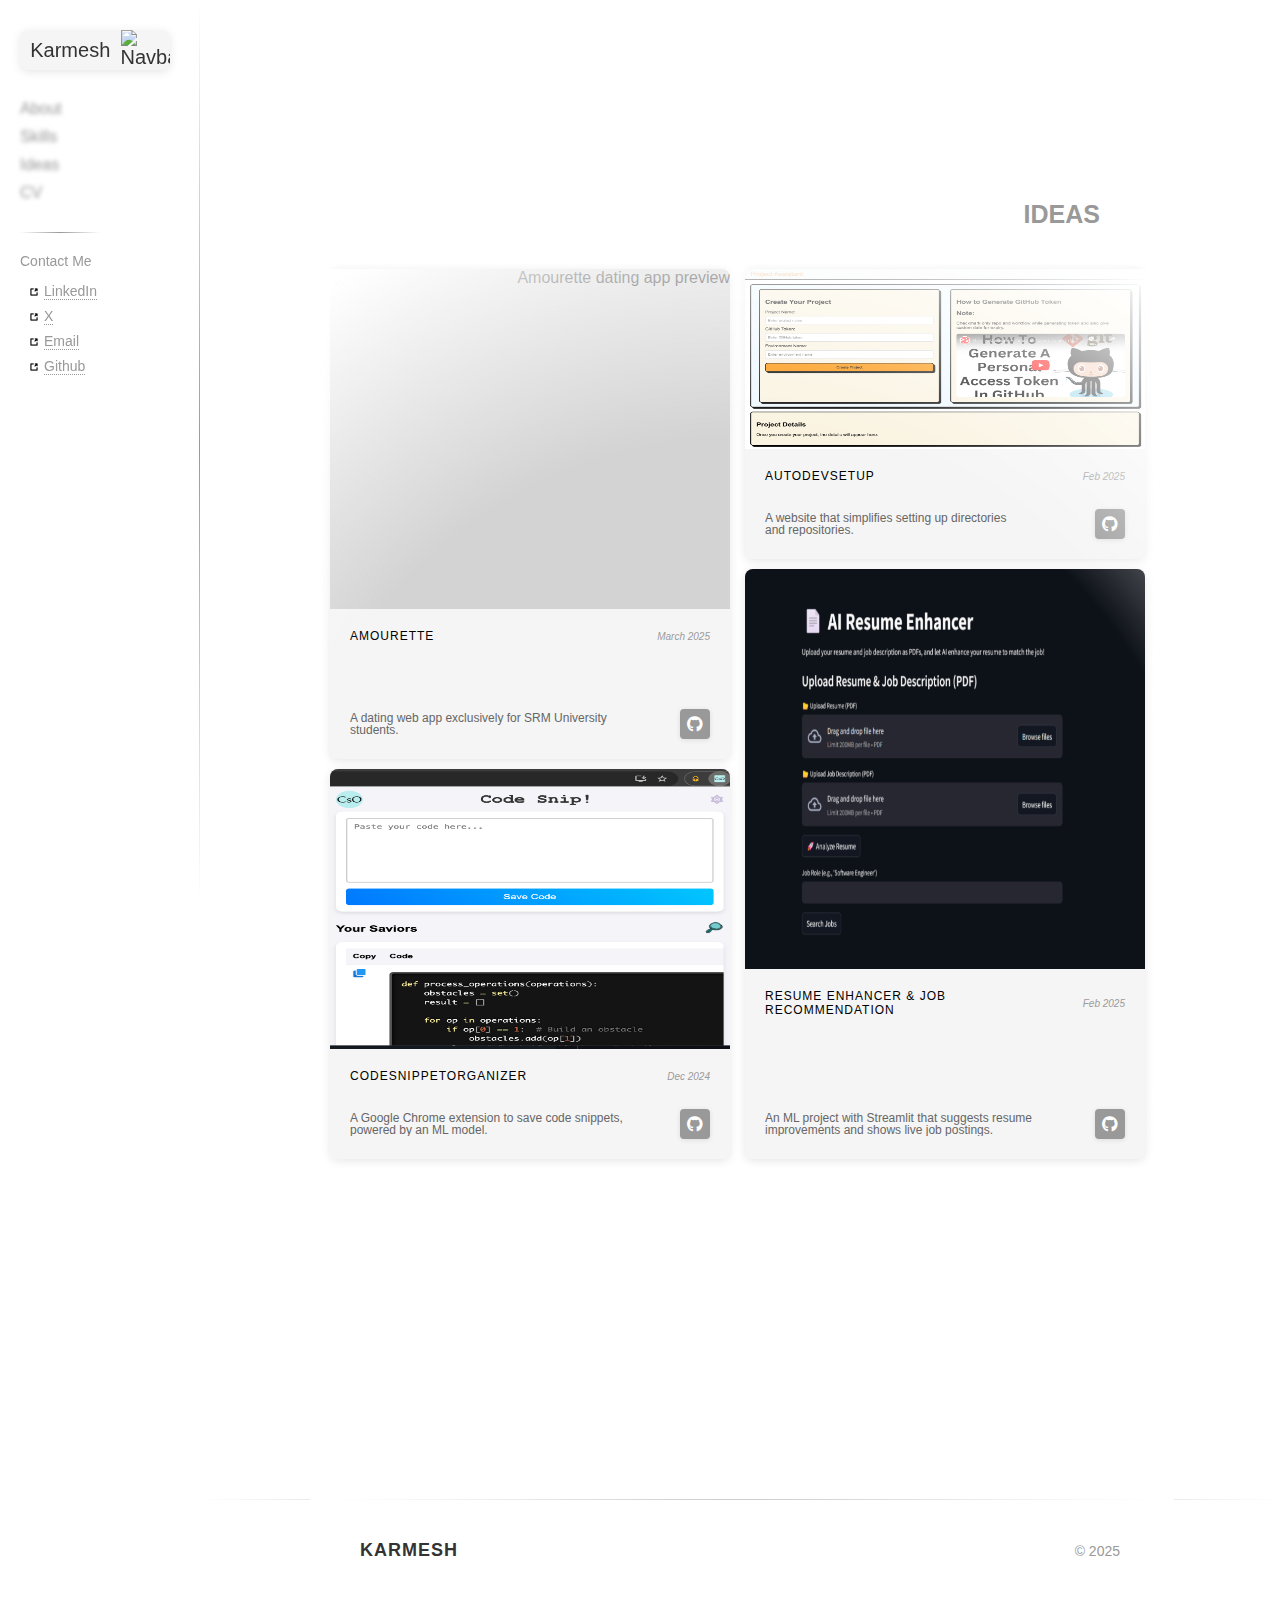
==== ideas.html @ 80b480a7 "Profolio without rsponsiveness" ====
<!DOCTYPE html>
<html lang="en">
  <head>
    <meta charset="UTF-8" />
    <meta name="viewport" content="width=device-width, initial-scale=1.0" />
    <title>Karmesh | Ideas</title>
    <link rel="stylesheet" href="css/style.css" />
    <link
      rel="stylesheet"
      href="https://cdnjs.cloudflare.com/ajax/libs/font-awesome/6.0.0/css/all.min.css"
    />
  </head>
  <body>
    <nav class="sidebar">
      <div class="name-box">
        <span>Karmesh</span>
        <img src="assets/images/Navbar-image.jpg" alt="Navbar Image" />
      </div>
      <ul class="nav-links">
        <li><a href="index.html#about">About</a></li>
        <li><a href="index.html#skills">Skills</a></li>
        <li class="dropdown">
          <a href="ideas.html">Ideas</a>
          <ul class="dropdown-content">
            <li><a href="#amourette">Amourette</a></li>
            <li><a href="#autodevsetup">AutoDevSetup</a></li>
            <li><a href="#codesnippetorganizer">CodeSnippetOrganizer</a></li>
            <li>
              <a href="#resume-enhancer"
                >Resume Enhancer & Job Recommendation</a
              >
            </li>
            <li>
              <a href="#building-energy"
                >Predicting Building Energy Efficiency</a
              >
            </li>
          </ul>
        </li>
        <li class="cv-dropdown">
          <a href="index.html#cv">CV</a>
          <div class="cv-options">
            <div class="cv-preview">
              <img src="assets/images/cv-preview.png" alt="CV Preview" />
            </div>
            <div class="cv-buttons">
              <a
                href="https://drive.google.com/file/d/1hsJHFZsWrDSw2kCvj4YlUDayI8H5XAlO/view?usp=sharing"
                class="cv-button"
              >
                <i class="fas fa-external-link-alt"></i>
              </a>
              <a
                href="https://drive.google.com/uc?export=download&id=1hsJHFZsWrDSw2kCvj4YlUDayI8H5XAlO"
                download="Karmesh_CV.pdf"
                class="cv-button"
              >
                <i class="fas fa-download"></i>
              </a>
            </div>
          </div>
        </li>
      </ul>
      <div class="divider"></div>
      <div class="contact">Contact Me</div>
      <div class="social-links">
        <a
          href="https://www.linkedin.com/in/karmesh-meritia/"
          target="_blank"
          class="social-link"
        >
          <img src="assets/arrow.png" alt="Arrow" class="arrow-icon" />
          <span class="social-text">LinkedIn</span>
        </a>
        <a
          href="https://x.com/KarmeshMeartia"
          target="_blank"
          class="social-link"
        >
          <img src="assets/arrow.png" alt="Arrow" class="arrow-icon" />
          <span class="social-text">X</span>
        </a>
        <a
          href="mailto:akrmesh9797@gmail.com"
          target="_blank"
          class="social-link"
        >
          <img src="assets/arrow.png" alt="Arrow" class="arrow-icon" />
          <span class="social-text">Email</span>
        </a>
        <a
          href="https://github.com/karas0904"
          target="_blank"
          class="social-link"
        >
          <img src="assets/arrow.png" alt="Arrow" class="arrow-icon" />
          <span class="social-text">Github</span>
        </a>
      </div>
    </nav>
    <main>
      <div class="content-wrapper">
        <section id="ideas" class="ideas-section">
          <h2 class="ideas-title">IDEAS</h2>
          <div class="ideas-grid">
            <div class="idea-box" id="amourette">
              <div class="idea-image">
                <img
                  src="assets/images/ideas-amourette.png"
                  alt="Amourette dating app preview"
                />
              </div>
              <div class="idea-content">
                <div class="idea-header">
                  <h3>Amourette</h3>
                  <span class="idea-date">March 2025</span>
                </div>
                <div class="idea-text">
                  <p>
                    A dating web app exclusively for SRM University<br />students.
                  </p>
                  <a
                    href="https://github.com/karas0904/Flings"
                    target="_blank"
                    class="github-button"
                  >
                    <i class="fab fa-github"></i>
                  </a>
                </div>
              </div>
            </div>
            <div class="idea-box" id="autodevsetup">
              <div class="idea-image">
                <img
                  src="assets/images/idea-autodevsetup.png"
                  alt="AutoDevSetup website preview"
                />
              </div>
              <div class="idea-content">
                <div class="idea-header">
                  <h3>AutoDevSetup</h3>
                  <span class="idea-date">Feb 2025</span>
                </div>
                <div class="idea-text">
                  <p>
                    A website that simplifies setting up directories<br />and
                    repositories.
                  </p>
                  <a
                    href="https://github.com/karas0904/AutoDevSetup"
                    target="_blank"
                    class="github-button"
                  >
                    <i class="fab fa-github"></i>
                  </a>
                </div>
              </div>
            </div>
            <div class="idea-box" id="codesnippetorganizer">
              <div class="idea-image">
                <img
                  src="assets/images/ideas-codesnippet.png"
                  alt="CodeSnippetOrganizer extension preview"
                />
              </div>
              <div class="idea-content">
                <div class="idea-header">
                  <h3>CodeSnippetOrganizer</h3>
                  <span class="idea-date">Dec 2024</span>
                </div>
                <div class="idea-text">
                  <p>
                    A Google Chrome extension to save code snippets,<br />powered
                    by an ML model.
                  </p>
                  <a
                    href="https://github.com/karas0904/CodeSinneptOrganizer"
                    target="_blank"
                    class="github-button"
                  >
                    <i class="fab fa-github"></i>
                  </a>
                </div>
              </div>
            </div>
            <div class="idea-box" id="resume-enhancer">
              <div class="idea-image">
                <img
                  src="assets/images/ideas-resume.png"
                  alt="Resume Enhancer project preview"
                />
              </div>
              <div class="idea-content">
                <div class="idea-header">
                  <h3>Resume Enhancer & Job<br />Recommendation</h3>
                  <span class="idea-date">Feb 2025</span>
                </div>
                <div class="idea-text">
                  <p>
                    An ML project with Streamlit that suggests resume<br />improvements
                    and shows live job postings.
                  </p>
                  <a
                    href="https://github.com/karas0904/live-job-posting"
                    target="_blank"
                    class="github-button"
                  >
                    <i class="fab fa-github"></i>
                  </a>
                </div>
              </div>
            </div>
            <div class="idea-box" id="building-energy">
              <div class="idea-image">
                <img
                  src="assets/images/ideas-building.png"
                  alt="Building Energy Efficiency prediction preview"
                />
              </div>
              <div class="idea-content">
                <div class="idea-header">
                  <h3>Predicting Building Energy Efficiency</h3>
                  <span class="idea-date">Jan 2024</span>
                </div>
                <div class="idea-text">
                  <p>
                    An ML project using KNN regression to predict building
                    energy efficiency.
                  </p>
                  <a
                    href="https://github.com/karas0904/ML-project-KNN-REGRESSION-"
                    target="_blank"
                    class="github-button"
                  >
                    <i class="fab fa-github"></i>
                  </a>
                </div>
              </div>
            </div>
          </div>
        </section>
      </div>
    </main>
    <footer class="main-footer">
      <div class="footer-content">
        <span class="footer-name">KARMESH</span>
        <span class="footer-trademark">© 2025</span>
      </div>
    </footer>
    <script src="js/script.js"></script>
  </body>
</html>
---- css/style.css ----
* {
  margin: 0;
  padding: 0;
  box-sizing: border-box;
  font-family: "Helvetica Neue", "Arial", sans-serif; /* Minimalist font */
  scroll-behavior: smooth;
}

body {
  background: #ffffff; /* White screen */
  color: #333333;
  display: flex;
  flex-direction: column; /* Stack children vertically */
  min-height: 100vh; /* Ensures body is at least full height */
  overflow-y: auto; /* Enables vertical scrolling */
  scroll-behavior: smooth;
}

/* Dark Mode Styles */
.dark-mode {
  background: #000000; /* Dark background */
  color: #e0e0e0; /* Light text */
}

/* Sidebar adjustments for dark mode */
.dark-mode .sidebar {
  background: #252525; /* Darker sidebar */
  border-right: 1px solid #444444; /* Darker border */
  border-image: linear-gradient(
      to bottom,
      transparent,
      #444444 50%,
      transparent
    )
    1;
}

.dark-mode .name-box {
  background: #333333; /* Darker name-box */
  box-shadow: 0 2px 10px rgba(0, 0, 0, 0.5);
}

.dark-mode .name-box span {
  color: #e0e0e0; /* Light text */
}

.dark-mode .nav-links > li > a,
.dark-mode .dropdown-content a,
.dark-mode .contact,
.dark-mode .social-link {
  color: #bbbbbb; /* Lighter grey for links */
}

.dark-mode .nav-links > li:hover > a,
.dark-mode .dropdown-content a:hover,
.dark-mode .contact:hover,
.dark-mode .social-link:hover {
  color: #ffffff; /* White on hover */
}

body.dark-mode .arrow-icon {
  filter: invert(1); /* Inverts colors (e.g., black to white or vice versa) */
}

body.dark-mode .cv-buttons {
  background: #1a1a1a;
}

body.dark-mode .cv-button:hover {
  color: #fffdfd; /* Blackish on hover */
}

.dark-mode .social-text {
  border-bottom: 1px dotted #bbbbbb;
}

.dark-mode .social-link:hover .social-text {
  border-color: #ffffff;
}

.dark-mode .divider {
  background: linear-gradient(to right, transparent, #444444 50%, transparent);
}

/* Main content adjustments for dark mode */
.dark-mode main {
  background: #1a1a1a; /* Match body background */
}

.dark-mode .name,
.dark-mode .surname,
.dark-mode .info-content,
.dark-mode .experience-role,
.dark-mode .experience-description,
.dark-mode .skills-box h3,
.dark-mode .skills-list span {
  color: #e0e0e0; /* Light text */
}

.dark-mode .info-title,
.dark-mode .experience-title,
.dark-mode .experience-details,
.dark-mode .skills-title,
.dark-mode .skills-list,
.dark-mode .skills-list em {
  color: #bbbbbb; /* Lighter grey for secondary text */
}

.dark-mode .about-grid img::before {
  background: rgba(0, 0, 0, 0.5); /* Darker overlay for images */
}

.dark-mode .about-section::before {
  background: none;
}

.dark-mode .about-grid::before,
.dark-mode .experience-map::before {
  background: radial-gradient(circle at center, transparent 1%, #1a1a1a 80%);
}

/* Skills section adjustments */
.dark-mode .skills-box {
  background: #333333; /* Darker cards */
  box-shadow: 0 2px 10px rgba(0, 0, 0, 0.5);
}

/* Footer adjustments */
.dark-mode .main-footer {
  background: #1a1a1a; /* Darker footer */
  border-top: 1px solid #444444;
  border-image: linear-gradient(to right, transparent, #444444 50%, transparent)
    1;
}

.dark-mode .footer-name {
  color: #e0e0e0;
}

.dark-mode .footer-trademark {
  color: #bbbbbb;
}

.sidebar {
  width: 200px; /* Slightly narrower for minimalism */
  height: 100%;
  padding: 30px 20px;
  display: flex;
  flex-direction: column;
  align-items: flex-start; /* Align everything to the left */
  position: fixed;
  left: 0;
  top: 0;
  border-right: 1px solid; /* Vertical separator */
  border-image: linear-gradient(
      to bottom,
      transparent,
      #999999 50%,
      transparent
    )
    1; /* Fading effect */
}

.name-box {
  display: flex;
  align-items: center;
  font-size: 20px;
  font-weight: 500;
  padding: 0; /* Remove padding so image touches edges */
  background: #f5f5f5;
  border-radius: 8px;
  box-shadow: 0 2px 10px rgba(0, 0, 0, 0.1);
  cursor: default;
  width: 150px;
  height: 40px; /* Fixed height for consistency */
  overflow: hidden; /* Ensures image respects border radius */
  transform-style: preserve-3d;
  transition: transform 0.2s ease;
}

.name-box img {
  object-fit: fill;
  width: 33%; /* 1/3 of the box */
  height: 100%; /* Fills vertical space */
  object-fit: cover; /* Scales image nicely */
  margin: 0; /* No margins */
  order: 1; /* Image on right */
  border-top-right-radius: 4px; /* Matches box's top-right corner */
  border-bottom-right-radius: 4px; /* Matches box's bottom-right corner */
}

.name-box span {
  flex-grow: 1; /* Takes remaining 2/3 */
  text-align: center;
  order: 0; /* Text on left */
  padding: 8px; /* Restore padding for text only */
}

.name-box:hover {
  transform: skewX(-10deg); /* Bending effect on hover */
}

.nav-links {
  list-style: none;
  margin-top: 20px; /* Original spacing from name-box */
  text-align: left;
}

.nav-links > li {
  margin: 10px 0; /* Original tight spacing */
}

.nav-links > li > a {
  /* Target only top-level a */
  text-decoration: none;
  color: #999999; /* Greyish color */
  font-size: 16px; /* Original size */
  filter: none; /* No blur by default */
  transition: color 0.3s ease, filter 0.3s ease;
}

.nav-links > li:hover > a {
  /* Only top-level hover */
  color: #333333; /* Blackish on hover */
}

.nav-links li:hover ~ li a,
.nav-links li:not(:hover) a {
  filter: blur(2px); /* Blur non-hovered items */
}

.dropdown {
  position: relative;
}

.dropdown-content {
  list-style: none;
  margin-left: 10px; /* Slight indent */
  height: 0; /* Collapsed by default */
  overflow: hidden; /* Hides content when collapsed */
  transition: height 0.5s ease; /* Smooth height transition */
}

.dropdown-content li {
  margin: 5px 0;
  opacity: 0; /* Hidden by default */
  transform: translateY(5px); /* Slight offset */
  transition: opacity 0.3s ease, transform 0.3s ease;
}

.dropdown-content a {
  color: #999999;
  font-size: 14px;
  text-decoration: none;
  filter: none; /* Explicitly no blur */
  transition: color 0.3s ease; /* Only color transition */
}

.dropdown-content a:hover {
  color: #333333;
}

.divider {
  width: 80px; /* Horizontal divider */
  height: 1px;
  background: linear-gradient(
    to right,
    transparent,
    #999999 50%,
    transparent
  ); /* Fade horizontally */
  margin: 20px 0;
}

.contact {
  font-size: 14px; /* Smaller for minimalism */
  color: #999999;
  transition: color 0.3s ease;
}

.contact:hover {
  color: #333333;
}

.cv-dropdown {
  position: relative;
}

.cv-options {
  position: absolute;
  left: 20%; /* Close to "CV" text */
  top: 0;
  width: 150px; /* Wider for preview + buttons */
  height: 200px; /* Tall enough for preview and buttons */
  background: #f5f5f5; /* Card background */
  border-radius: 8px; /* Rounded corners */
  box-shadow: 0 4px 15px rgba(0, 0, 0, 0.1); /* Card shadow */
  display: flex;
  flex-direction: column; /* Stack preview and buttons vertically */
  justify-content: space-between; /* Space out content */
  padding: 0; /* Consistent padding */
  opacity: 0; /* Hidden by default */
  transform: scale(0.8); /* Slightly smaller when hidden */
  transform-origin: left center; /* Popup grows from left */
  transition: opacity 0.2s ease, transform 0.2s ease; /* Smooth popup effect */
  pointer-events: none; /* Prevents interaction when hidden */
  pointer-events: none;
}

.cv-dropdown:hover .cv-options {
  opacity: 1; /* Fully visible */
  transform: scale(1); /* Normal size */
  pointer-events: auto; /* Allows interaction when visible */
}

.cv-preview {
  height: 150px; /* Fixed height for preview */
  width: 100%; /* Full width */
  display: flex;
  align-items: center;
  justify-content: center;
}

.cv-preview img {
  width: 100%; /* Touches left and right borders */
  height: 100%; /* Touches top border */
  object-fit: cover; /* Crops to fit */
  border-top-left-radius: 8px; /* Matches top-left corner */
  border-top-right-radius: 8px; /* Matches top-right corner */
}

.cv-buttons {
  display: flex;
  flex-direction: row; /* Buttons side by side */
  justify-content: space-around; /* Even spacing */
  padding-top: 5px; /* Space above buttons */
  padding: 10px; /* Space around buttons */
}

.cv-button {
  background: none; /* No background */
  border: none; /* No border */
  color: #999999; /* Greyish icons */
  font-size: 16px; /* Larger for icons */
  padding: 8px; /* Padding for clickable area */
  cursor: pointer;
  display: flex;
  align-items: center;
  justify-content: center;
  transition: color 0.3s ease;
}

.cv-button:hover {
  color: #333333; /* Blackish on hover */
}

.social-links {
  margin-top: 10px; /* Space below Contact Me */
  display: flex;
  flex-direction: column;
  align-items: flex-start;
  margin-left: 10px; /* Shift right of Contact Me */
}

.social-link {
  text-decoration: none;
  color: #999999; /* Greyish like nav links */
  font-size: 14px; /* Minimalist size */
  display: flex;
  align-items: center;
  margin: 4px 0; /* Closer spacing between links */
  transition: color 0.3s ease;
}

.social-link:hover {
  color: #333333; /* Blackish on hover */
}

.arrow-icon {
  width: 8px; /* Size of the arrow image */
  height: auto;
  margin-right: 6px; /* Space between icon and text */
  display: inline-block;
}

.social-text {
  border-bottom: 1px dotted #999999; /* Dotted underline only on text */
  transition: border-color 0.3s ease;
}

.social-link:hover .social-text {
  border-color: #333333; /* Matches text on hover */
}

main {
  margin-left: 200px; /* Match sidebar width */
  flex-grow: 1;
  display: flex;
  justify-content: center; /* Center horizontally */
  align-items: flex-start; /* Align to top vertically */
  padding: 150px 40px 40px 40px;
}

.about-section {
  display: flex;
  align-items: center; /* Vertically center text and grid relative to each other */
  justify-content: center; /* Center text and grid together */
  gap: 40px; /* Space between text and grid */
  position: relative; /* Needed for pseudo-element positioning */
}

/* Ensure the section overlay stays on top if desired */
.about-section::before {
  content: ""; /* Required for pseudo-element */
  position: absolute;
  top: 0;
  left: 0;
  width: 100%; /* Covers the section */
  height: 100%; /* Covers the section */
  background: rgba(255, 255, 255, 0.336); /* Slight whitish overlay */
  z-index: 6; /* Higher than grid overlay */
  pointer-events: none; /* Allows clicks to pass through */
}

.about-text {
  display: flex;
  flex-direction: column;
}

.name {
  font-size: 70px; /* Slightly bigger */
  font-weight: 700;
  color: #333333;
  margin: 0;
}

.surname {
  font-size: 40px; /* Smaller than Karmesh */
  font-weight: 500;
  color: #999999;
  margin: 0;
}

.about-grid {
  display: flex; /* Single line with flexbox */
  gap: 10px; /* Space between images */
  position: relative; /* For pseudo-element positioning */
}

/* Existing image styles remain unchanged */
.about-grid img {
  width: 100px; /* Fixed width */
  height: 100px; /* Fixed height */
  object-fit: cover; /* Crops to fit */
  border-radius: 20px; /* Default rounding */
  position: relative; /* For overlay positioning */
}

.about-grid img:nth-child(1) {
  margin-top: 150px; /* First image position */
  border-radius: 20px 20px 20px 0; /* Uneven corners */
  height: 200px;
  width: 150px;
}

.about-grid img:nth-child(2) {
  margin-top: 20px; /* Second image position */
  width: 250px;
  height: 300px;
  box-shadow: 0px 20px 15px 2px rgba(136, 136, 136, 0.419);
}

.about-grid img:nth-child(3) {
  margin-top: 50px; /* Third image position */
  border-radius: 20px 0px 0px 20px; /* Uneven corners */
}

/* Existing image-specific white overlay */
.about-grid img::before {
  content: "";
  position: absolute;
  top: 0;
  left: 0;
  width: 100%;
  height: 100%;
  background: rgba(255, 255, 255, 0.8); /* White overlay, 80% opacity */
  border-radius: inherit; /* Matches image's border-radius */
  z-index: 4; /* Above image */
  animation: fadeAway 1.5s ease forwards; /* Fades out over 1.5s */
}

/* New gradient overlay for the grid */
.about-grid::before {
  content: "";
  position: absolute;
  top: 0;
  left: 0;
  width: 100%;
  height: 100%;
  background: radial-gradient(
    circle at center,
    transparent 30%,
    /* Clearer in the middle */ rgb(255, 255, 255) 87% /* Whitish at corners */
  ); /* Fades from transparent center to white edges */
  z-index: 5; /* Above image-specific overlays, below section overlay if needed */
  pointer-events: none; /* Allows clicks to pass through */
}

/* Adjust z-index for text and images to stay below both overlays */
.about-text,
.about-grid {
  position: relative;
  z-index: 2; /* Below both overlays */
}

.content-wrapper {
  display: flex;
  flex-direction: column; /* Stack sections vertically */
  align-items: center; /* Center content horizontally within wrapper */
  width: 100%; /* Full width of main */
  max-width: 800px; /* Optional: constrain content width */
}

.info-section {
  margin-top: 170px; /* Space below About section */
  text-align: left; /* Default text alignment */
  max-width: 100%; /* Constrain width for readability */
}

.info-title {
  font-size: 15px; /* Matches "Karmesh" size for consistency */
  font-weight: 700;
  color: #999999;
  text-align: right; /* "INFO" aligned to the right */
  margin-bottom: 20px; /* Space below title */
}

.info-content {
  font-size: 16px;
  color: #666666; /* Slightly lighter than main text for contrast */
  line-height: 1.6; /* Better readability */
}

.info-content p {
  margin-bottom: 15px; /* Space between paragraphs */
}

.experience-section {
  margin-top: 60px; /* Space below Info section */
  text-align: left; /* Default text alignment */
  max-width: 800px; /* Wider to accommodate two columns */
}

.experience-title {
  font-size: 15px; /* Matches "Karmesh" size for consistency */
  font-weight: 700;
  color: #999999;
  text-align: left; /* "EXPERIENCE" aligned to the left */
  margin-bottom: 20px; /* Space below title */
}

.experience-columns {
  display: flex; /* Two-column layout */
  gap: 40px; /* Space between columns */
  align-items: flex-start; /* Align tops of columns */
}

.experience-text {
  flex: 1; /* Takes available space */
  font-size: 16px;
  color: #666666; /* Matches Info section */
  line-height: 1.6; /* Better readability */
}

.experience-item {
  margin-bottom: 20px; /* Space between items (if more added later) */
}

.experience-role {
  font-size: 14px;
  font-weight: 600;
  color: #333333;
  margin: 0 0 5px 0; /* Space below role */
}

.experience-details {
  font-size: 14px;
  color: #999999; /* Lighter grey for date/company */
  margin: 0 0 10px 0; /* Space below details */
}

.experience-description {
  margin: 0; /* No extra margin */
}

.experience-map {
  flex: 1; /* Equal width to text column */
  height: 300px; /* Fixed height for map */
  border-radius: 8px; /* Rounded corners */
  overflow: hidden; /* Ensures map respects border-radius */
  position: relative; /* For pseudo-element positioning */
}

.experience-map::before {
  content: "";
  position: absolute;
  top: 0;
  left: 0;
  width: 100%;
  height: 100%;
  background: radial-gradient(
    circle at center,
    transparent 30%,
    /* Clearer in the middle */ rgb(255, 255, 255) 77% /* Whitish at corners */
  ); /* Fades from transparent center to white edges */
  z-index: 5; /* Above image-specific overlays, below section overlay if needed */
  pointer-events: none; /* Allows clicks to pass through */
}

.skills-section {
  margin-top: 80px; /* Space below Experience */
  max-width: 1500px; /* Wide for grid */
  position: relative;
}

.skills-title {
  font-size: 15px; /* Matches "Karmesh" size for consistency */
  font-weight: 700;
  color: #999999;
  margin-bottom: 40px;
  text-align: right;
  animation: slideInLeft 0.8s ease-out forwards;
}

.skills-grid {
  display: grid;
  grid-template-columns: 1fr minmax(200px, 300px) minmax(200px, 300px) 1fr; /* Narrower center columns */
  grid-template-rows: repeat(5, 150px); /* 3 rows, 150px each */
  gap: 15px; /* Space between boxes */
  height: 680px; /* Total height (3 rows + gaps) */
}

.skills-box {
  background: #f5f5f5; /* Site palette */
  border-radius: 8px;
  padding: 20px;
  box-shadow: 0 2px 10px rgba(0, 0, 0, 0.1);
  opacity: 0; /* Hidden for animation */
  transition: opacity 0.5s ease, transform 0.5s ease;
}

.skills-box.visible {
  opacity: 1; /* Visible when in view */
}

/* Box 1: Top-left (red in image) */
.box-1 {
  grid-column: 1 / 2; /* First column */
  grid-row: 1 / 3; /* Spans 2 rows */
  transform: translateX(-100%); /* Start off-screen left */
  height: 250px;
  box-shadow: 0px 10px 15px -2px #45454523;
}

.box-1.visible {
  transform: translateX(0); /* Slide in from left */
}

/* Box 2: Top-right (green in image) */
.box-2 {
  grid-column: 2 / 4; /* Spans 2 columns */
  grid-row: 1 / 2; /* First row */
  transform: translateY(-100%); /* Start off-screen top */
  padding: 20px;
  box-shadow: 0px 10px 15px -2px #45454523;
}

/* Target the list inside box-2 specifically */
.box-2 .skills-list {
  line-height: 2; /* Increased line-height for more vertical spacing */
}

/* Target list items inside box-2 */
.box-2 .skills-list li {
  margin-bottom: 12px; /* Increased margin for more space between items */
}

/* Target spans inside box-2 to spread horizontally */
.box-2 .skills-list span {
  width: 150px; /* Increased width for more horizontal spread */
  margin-right: 5px; /* More space between span and text */
}

.box-2.visible {
  transform: translateY(0); /* Slide in from top */
}

/* Box 3: Middle-right (yellow in image) */
.box-3 {
  grid-column: 3 / 4; /* Third column */
  grid-row: 2 / 4; /* Spans 2 rows */
  transform: translateX(100%); /* Start off-screen right */
  box-shadow: 0px 10px 15px -2px #45454523;
}

.box-3.visible {
  transform: translateX(0); /* Slide in from right */
}

/* Box 4: Bottom-left (blue in image) */
.box-4 {
  grid-column: 1 / 2; /* First column */
  grid-row: 3 / 4; /* Third row */
  transform: translateY(100%); /* Start off-screen bottom */
  height: 250px;
  margin-top: -62px;
  box-shadow: 0px 10px 15px -2px #45454523;
}

.box-4.visible {
  transform: translateY(0); /* Slide in from bottom */
}

/* Box 5: Bottom-middle (brown in image) */
.box-5 {
  grid-column: 2 / 3; /* Second column */
  grid-row: 2 / 4; /* Spans 2 rows */
  transform: translateX(-100%); /* Start off-screen left */
  box-shadow: 0px 10px 15px -2px #45454523;
}

.box-5.visible {
  transform: translateX(0); /* Slide in from left */
}

.box-5 .skills-list {
  line-height: 2; /* Increased line-height for more vertical spacing */
}

/* Target list items inside box-2 */
.box-5 .skills-list li {
  margin-bottom: 12px; /* Increased margin for more space between items */
}

/* Target spans inside box-2 to spread horizontally */
.box-5 .skills-list span {
  width: 150px; /* Increased width for more horizontal spread */
  margin-right: 5px; /* More space between span and text */
}

.skills-box h3 {
  font-size: 12px;
  font-weight: 600;
  color: #333333;
  margin-bottom: 15px;
  text-transform: uppercase;
  letter-spacing: 1px;
}

.skills-list {
  list-style: none;
  font-size: 12px;
  color: #666666bd;
  line-height: 1.6;
}

.skills-list li {
  margin-bottom: 8px;
}

.skills-list span {
  color: #666666d0;
  font-weight: 600;
  display: inline-block;
  width: 120px; /* Adjusted for smaller boxes */
  text-align: left;
  margin-right: 5px;
}

.skills-list em {
  font-size: 12px;
  color: #999999;
  font-style: italic;
  margin-left: 5px;
}

/* Existing animations for title */
@keyframes slideInLeft {
  from {
    opacity: 0;
    transform: translateX(-50px);
  }
  to {
    opacity: 1;
    transform: translateX(0);
  }
}

/* Footer styles */
.main-footer {
  width: calc(100% - 200px); /* Full width minus sidebar */
  margin-left: 200px; /* Offset for sidebar */
  padding: 20px 30px; /* Consistent padding */
  background: #ffffff; /* Matches other card backgrounds */
  border-top: 1px solid #999999; /* Subtle separator */
  border-image: linear-gradient(to right, transparent, #999999 50%, transparent)
    1; /* Fading effect */
  position: relative; /* Ensure it stays in document flow */
}

.footer-content {
  display: flex;
  justify-content: space-between; /* Name on left, trademark on right */
  align-items: center;
  max-width: 900px; /* Match Skills section width */
  margin: 0 auto; /* Center within footer */
  padding: 20px 70px;
}

.footer-name {
  font-size: 18px;
  font-weight: 700;
  color: #333333;
  text-transform: uppercase;
  letter-spacing: 1px;
}

.footer-trademark {
  font-size: 14px;
  color: #999999;
}

/* style content for ideas.page

/* Ideas Section */
.ideas-section {
  margin-top: 50px;
  max-width: 1200px; /* Increased from 900px for fuller screen usage */
  position: relative;
  text-align: right; /* Changed to right-align for title alignment */
  width: 90%;
}

.ideas-title {
  font-size: 25px;
  font-weight: 700;
  color: #999999;
  margin-bottom: 40px;
  text-align: right;
  animation: slideInLeft 0.8s ease-out forwards;
  margin-right: 0; /* Ensure it aligns with grid */
}

.ideas-grid {
  display: grid;
  grid-template-columns: repeat(
    2,
    1fr
  ); /* Exactly two columns of equal width */
  grid-auto-rows: 10px; /* Small base row height for masonry effect */
  gap: 10px; /* Uniform 10px gap between grid items */
  justify-content: center; /* Center the grid horizontally */
  align-items: start; /* Align items to the top */
  width: 100%; /* Full width within ideas-section */
}

/* Rest of your existing CSS remains unchanged below this point */

.idea-box {
  background: #f5f5f5; /* Site palette */
  border-radius: 8px;
  box-shadow: 0 2px 10px rgba(0, 0, 0, 0.1);
  opacity: 0; /* Hidden for animation */
  transition: opacity 0.5s ease, transform 0.5s ease;
  display: flex;
  flex-direction: column; /* Stack image and content vertically */
  width: 400px;
  height: 100%; /* Force the box to take the full height of its grid cell */
}

.idea-box:hover {
  box-shadow: 0 2px 10px rgba(0, 0, 0, 0.226);
}

.ideas-grid::before {
  content: "";
  position: absolute;
  top: 70;
  margin-left: -70px;
  width: 120%;
  height: 100%;
  background: radial-gradient(
    circle at center,
    transparent 60%,
    /* Clearer in the middle */ rgb(255, 255, 255) 97% /* Whitish at corners */
  ); /* Fades from transparent center to white edges */
  z-index: 5; /* Above image-specific overlays, below section overlay if needed */
  pointer-events: none; /* Allows clicks to pass through */
}

/* First Row: Card 1 taller, Card 2 shorter */
.idea-box:nth-child(1) {
  grid-column: 1 / 2; /* First column */
  grid-row: 1 / span 25; /* Taller box (300px), starts at row 1 */
  transform: translateX(-100%); /* Slide in from left */
}

.idea-box:nth-child(1) .idea-image {
  height: 340px;
}

.idea-box:nth-child(2) {
  grid-column: 2 / 3; /* Second column */
  grid-row: 1 / span 15; /* Shorter box (200px), starts at row 1 */
  transform: translateX(100%); /* Slide in from right */
}
.idea-box:nth-child(2) .idea-image {
  height: 180px;
}

/* Second Row: Card 3 and Card 4 */
.idea-box:nth-child(3) {
  grid-column: 1 / 2; /* First column */
  grid-row: 26 / span 20; /* Medium height (250px), starts after Card 1 (row 31) */
  transform: translateX(-100%); /* Slide in from left */
}
.idea-box:nth-child(3) .idea-image {
  height: 280px;
}

.idea-box:nth-child(4) {
  grid-column: 2 / 3; /* Second column */
  grid-row: 16 / span 30; /* Starts where Card 2 ends (row 21), height 50px to end at row 55 (same as Card 3) */
  transform: translateX(100%); /* Slide in from right */
}
.idea-box:nth-child(4) .idea-image {
  height: 400px;
}

/* Third Row: Card 5 spans both columns */
.idea-box:nth-child(5) {
  grid-column: 1 / 3; /* Span both columns */
  grid-row: 46 / span 15; /* Tallest box (350px), starts after Card 3 (row 56) */
  transform: translateX(-100%); /* Slide in from left */
  width: 820px;
}

.idea-box:nth-child(5) .idea-image {
  height: 200px;
  width: 820px;
}

.idea-box:nth-child(5) .idea-content {
  width: 800px;
}

.idea-box.visible {
  opacity: 1; /* Visible when in view */
}

.idea-box:nth-child(odd).visible,
.idea-box:nth-child(even).visible {
  transform: translateX(0); /* Slide to original position */
}

.idea-image {
  width: 100%;
  background: #d3d3d3; /* Placeholder color */
  border-top-left-radius: 8px; /* Match card's top corners */
  border-top-right-radius: 8px;
  position: relative;
  overflow: hidden;
  flex-shrink: 0; /* Prevent the image from shrinking */
}

.idea-image img {
  width: 100%;
  height: 100%;
  object-fit: fill; /* Fill the container, cropping if necessary */
  object-position: center; /* Center the image within the container */
  display: block; /* Remove any default inline spacing */
}

/* Subtle overlay effect on hover */
.idea-image::before {
  content: "";
  position: absolute;
  top: 0;
  left: 0;
  width: 100%;
  height: 100%;
  background: rgba(0, 0, 0, 0.2);
  opacity: 0;
  transition: opacity 0.3s ease;
}

.idea-box:hover .idea-image::before {
  opacity: 1;
}

.idea-content {
  padding: 20px; /* Padding for text area */
  flex-grow: 1; /* Take remaining space */
  display: flex;
  flex-direction: column;
  justify-content: space-between; /* Ensure content stretches to fill space */
}

.idea-header {
  display: flex;
  align-items: center; /* Vertically center h3 and date */
  justify-content: space-between; /* h3 on left, date on right */
  margin-bottom: 10px; /* Space below header, matches original h3 margin */
}

.idea-content h3 {
  font-size: 12px;
  font-weight: 500;
  color: #000000;
  text-transform: uppercase;
  letter-spacing: 1px;
  text-align: left;
  margin: 0; /* Remove default margin, controlled by .idea-header */
}

.idea-date {
  font-size: 10px; /* Slightly smaller than h3 for hierarchy */
  font-weight: 400;
  color: #9b9b9b; /* Matches idea-text p color for consistency */
  white-space: nowrap; /* Prevent wrapping */
  font-style: italic;
}

.idea-text {
  display: flex;
  align-items: center; /* Vertically center text and button */
  justify-content: space-between; /* Text on left, button on right */
}

.idea-text p {
  font-size: 12px;
  color: #666666;
  line-height: 1; /* Prevent wrapping */
  margin: 0; /* Remove default margin */
  white-space: nowrap; /* Ensure one-liner */
  overflow: hidden; /* Hide overflow */
  text-overflow: ellipsis; /* Add ellipsis if text is too long */
  flex-grow: 1; /* Take available space */
  text-align: left; /* Left-align text */
}

.github-button {
  display: flex;
  align-items: center;
  justify-content: center;
  width: 30px; /* Small width */
  height: 30px; /* Small height */
  background: #999999; /* Grey background */
  border-radius: 4px;
  box-shadow: 0 1px 5px rgba(0, 0, 0, 0.1); /* Light box-shadow */
  color: #ffffff;
  text-decoration: none;
  margin-left: 10px; /* Space between text and button */
  transition: background 0.3s ease;
}

.github-button i {
  font-size: 16px;
}

.github-button:hover {
  background: #000000; /* Darker grey on hover */
}

/* Dark Mode Support for Ideas Section */

.dark-mode .ideas-title {
  color: #bbbbbb; /* Lighter grey for secondary text */
}

.dark-mode .idea-box {
  background: #333333; /* Darker cards */
  box-shadow: 0 2px 10px rgba(0, 0, 0, 0.5);
}

.dark-mode .ideas-grid::before {
  background: radial-gradient(
    circle at center,
    transparent 60%,
    /* Clearer in the middle */ #1a1a1a 97% /* Whitish at corners */
  ); /* Fades from transparent center to white edges */
}

.dark-mode .idea-image {
  background: #555555; /* Darker placeholder for image */
}

.dark-mode .idea-content h3 {
  color: #e0e0e0; /* Light text */
}

.dark-mode .idea-text p {
  color: #bbbbbb; /* Lighter grey for secondary text */
}

.dark-mode .github-button {
  background: #777777;
}

.dark-mode .github-button:hover {
  background: #000000;
}

/* Responsive Design */
@media (max-width: 600px) {
  .ideas-grid {
    grid-template-columns: 1fr; /* Single column on small screens */
    gap: 20px; /* Keep the same gap */
    /* No additional margins here; main's padding suffices */
  }

  /* Reset column spans and row positions for single-column layout */
  .idea-box:nth-child(1) {
    grid-column: 1 / 2;
    grid-row: auto / span 30;
  }

  .idea-box:nth-child(2) {
    grid-column: 1 / 2;
    grid-row: auto / span 20;
  }

  .idea-box:nth-child(3) {
    grid-column: 1 / 2;
    grid-row: auto / span 25;
  }

  .idea-box:nth-child(4) {
    grid-column: 1 / 2;
    grid-row: auto / span 35;
  }

  .idea-box:nth-child(5) {
    grid-column: 1 / 2;
    grid-row: auto / span 35;
  }

  .idea-text p {
    font-size: 12px; /* Smaller text on mobile */
  }

  .github-button {
    width: 25px; /* Smaller button on mobile */
    height: 25px;
  }
}
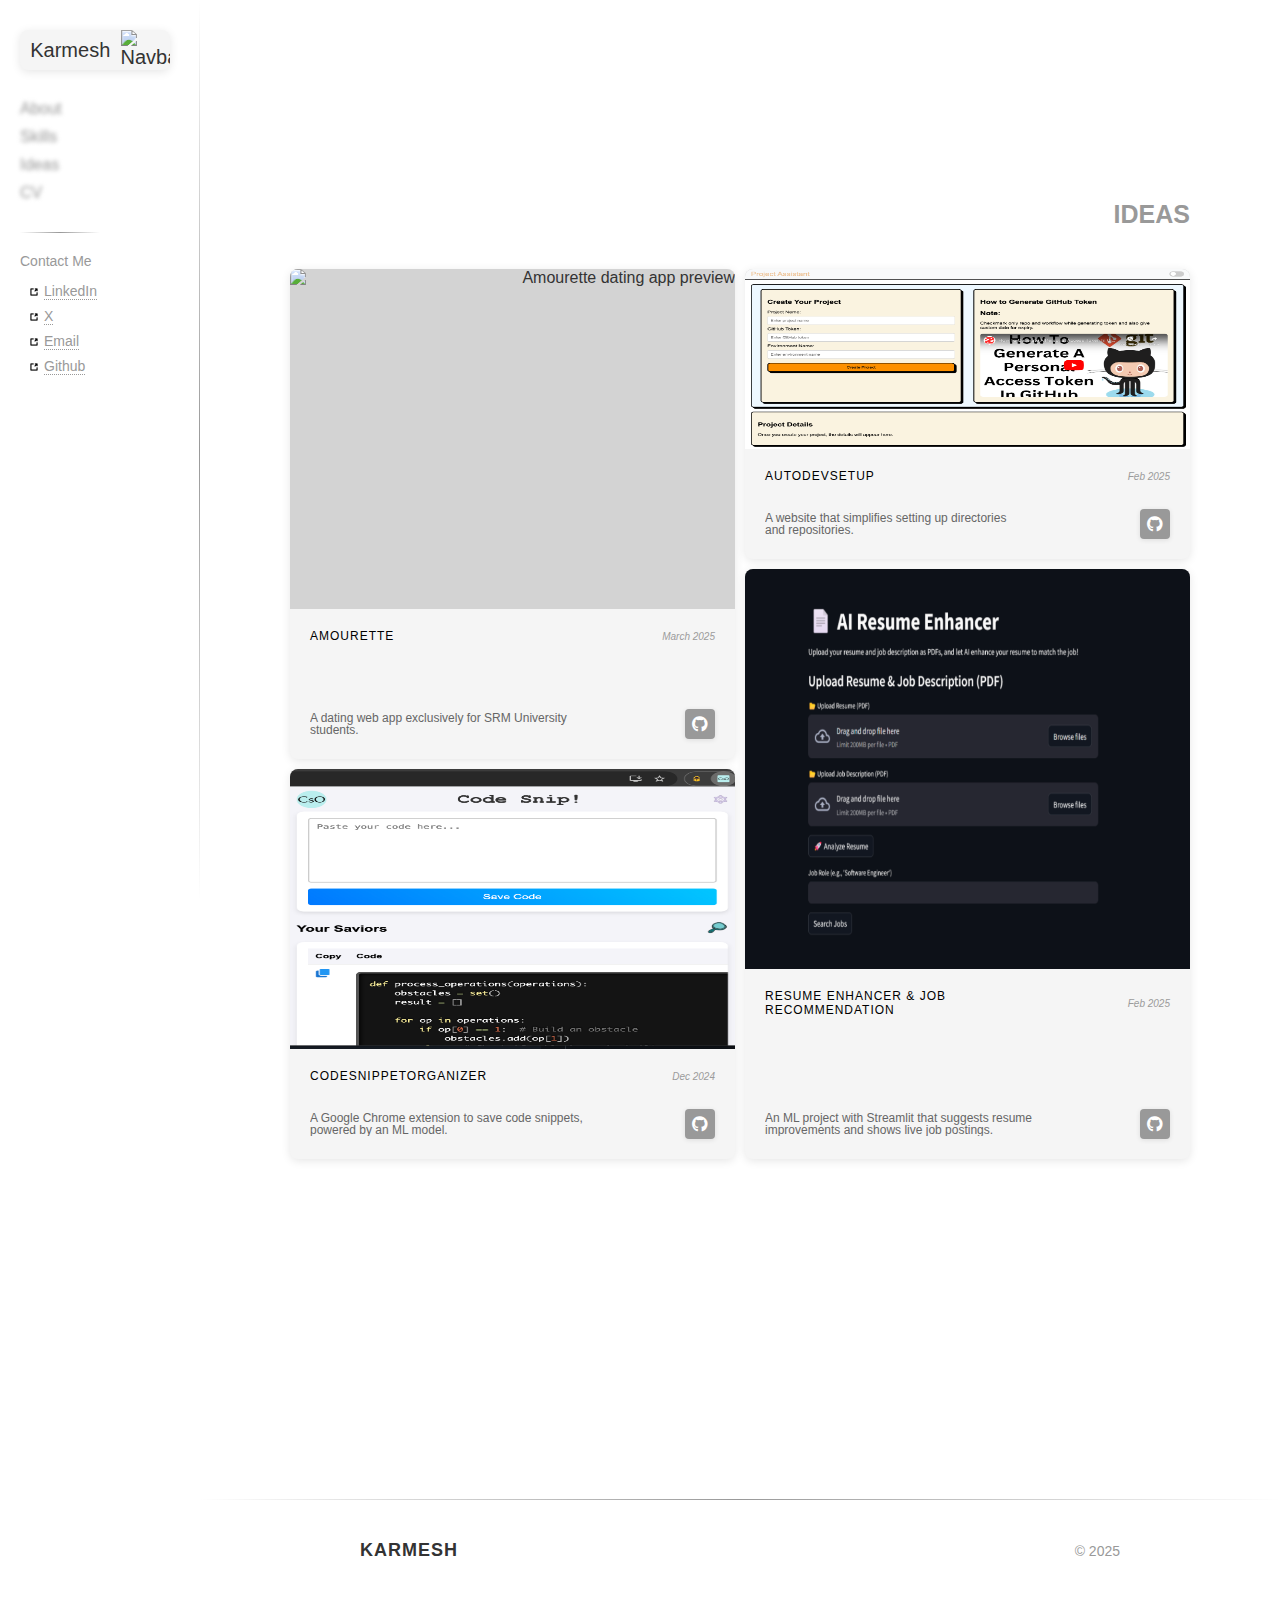
==== commit d0673067: "added responsiveness" ====
--- a/ideas.html
+++ b/ideas.html
@@ -16,6 +16,9 @@
         <span>Karmesh</span>
         <img src="assets/images/Navbar-image.jpg" alt="Navbar Image" />
       </div>
+      <div class="hamburger">
+        <img src="assets/images/Navbar-image.jpg" alt="Menu" />
+      </div>
       <ul class="nav-links">
         <li><a href="index.html#about">About</a></li>
         <li><a href="index.html#skills">Skills</a></li>
--- a/css/style.css
+++ b/css/style.css
@@ -2,30 +2,29 @@
   margin: 0;
   padding: 0;
   box-sizing: border-box;
-  font-family: "Helvetica Neue", "Arial", sans-serif; /* Minimalist font */
+  font-family: "Helvetica Neue", "Arial", sans-serif;
   scroll-behavior: smooth;
 }
 
 body {
-  background: #ffffff; /* White screen */
+  background: #ffffff;
   color: #333333;
   display: flex;
-  flex-direction: column; /* Stack children vertically */
-  min-height: 100vh; /* Ensures body is at least full height */
-  overflow-y: auto; /* Enables vertical scrolling */
+  flex-direction: column;
+  min-height: 100vh;
+  overflow-y: auto;
   scroll-behavior: smooth;
 }
 
 /* Dark Mode Styles */
 .dark-mode {
-  background: #000000; /* Dark background */
-  color: #e0e0e0; /* Light text */
-}
-
-/* Sidebar adjustments for dark mode */
+  background: #000000;
+  color: #e0e0e0;
+}
+
 .dark-mode .sidebar {
-  background: #252525; /* Darker sidebar */
-  border-right: 1px solid #444444; /* Darker border */
+  background: #252525;
+  border-right: 1px solid #444444;
   border-image: linear-gradient(
       to bottom,
       transparent,
@@ -36,30 +35,30 @@
 }
 
 .dark-mode .name-box {
-  background: #333333; /* Darker name-box */
+  background: #333333;
   box-shadow: 0 2px 10px rgba(0, 0, 0, 0.5);
 }
 
 .dark-mode .name-box span {
-  color: #e0e0e0; /* Light text */
+  color: #e0e0e0;
 }
 
 .dark-mode .nav-links > li > a,
 .dark-mode .dropdown-content a,
 .dark-mode .contact,
 .dark-mode .social-link {
-  color: #bbbbbb; /* Lighter grey for links */
+  color: #bbbbbb;
 }
 
 .dark-mode .nav-links > li:hover > a,
 .dark-mode .dropdown-content a:hover,
 .dark-mode .contact:hover,
 .dark-mode .social-link:hover {
-  color: #ffffff; /* White on hover */
+  color: #ffffff;
 }
 
 body.dark-mode .arrow-icon {
-  filter: invert(1); /* Inverts colors (e.g., black to white or vice versa) */
+  filter: invert(1);
 }
 
 body.dark-mode .cv-buttons {
@@ -67,7 +66,7 @@
 }
 
 body.dark-mode .cv-button:hover {
-  color: #fffdfd; /* Blackish on hover */
+  color: #fffdfd;
 }
 
 .dark-mode .social-text {
@@ -82,9 +81,8 @@
   background: linear-gradient(to right, transparent, #444444 50%, transparent);
 }
 
-/* Main content adjustments for dark mode */
 .dark-mode main {
-  background: #1a1a1a; /* Match body background */
+  background: #1a1a1a;
 }
 
 .dark-mode .name,
@@ -93,8 +91,10 @@
 .dark-mode .experience-role,
 .dark-mode .experience-description,
 .dark-mode .skills-box h3,
-.dark-mode .skills-list span {
-  color: #e0e0e0; /* Light text */
+.dark-mode .skills-list span,
+.dark-mode .idea-content h3,
+.dark-mode .idea-text p {
+  color: #e0e0e0;
 }
 
 .dark-mode .info-title,
@@ -102,12 +102,14 @@
 .dark-mode .experience-details,
 .dark-mode .skills-title,
 .dark-mode .skills-list,
-.dark-mode .skills-list em {
-  color: #bbbbbb; /* Lighter grey for secondary text */
+.dark-mode .skills-list em,
+.dark-mode .ideas-title,
+.dark-mode .idea-date {
+  color: #bbbbbb;
 }
 
 .dark-mode .about-grid img::before {
-  background: rgba(0, 0, 0, 0.5); /* Darker overlay for images */
+  background: rgba(0, 0, 0, 0.5);
 }
 
 .dark-mode .about-section::before {
@@ -115,19 +117,19 @@
 }
 
 .dark-mode .about-grid::before,
-.dark-mode .experience-map::before {
-  background: radial-gradient(circle at center, transparent 1%, #1a1a1a 80%);
-}
-
-/* Skills section adjustments */
-.dark-mode .skills-box {
-  background: #333333; /* Darker cards */
+.dark-mode .experience-map::before,
+.dark-mode .ideas-grid::before {
+  background: radial-gradient(circle at center, transparent 60%, #1a1a1a 97%);
+}
+
+.dark-mode .skills-box,
+.dark-mode .idea-box {
+  background: #333333;
   box-shadow: 0 2px 10px rgba(0, 0, 0, 0.5);
 }
 
-/* Footer adjustments */
 .dark-mode .main-footer {
-  background: #1a1a1a; /* Darker footer */
+  background: #1a1a1a;
   border-top: 1px solid #444444;
   border-image: linear-gradient(to right, transparent, #444444 50%, transparent)
     1;
@@ -141,24 +143,35 @@
   color: #bbbbbb;
 }
 
+.dark-mode .github-button {
+  background: #777777;
+}
+
+.dark-mode .github-button:hover {
+  background: #000000;
+}
+
 .sidebar {
-  width: 200px; /* Slightly narrower for minimalism */
+  width: 200px;
   height: 100%;
   padding: 30px 20px;
   display: flex;
   flex-direction: column;
-  align-items: flex-start; /* Align everything to the left */
+  align-items: flex-start;
   position: fixed;
   left: 0;
   top: 0;
-  border-right: 1px solid; /* Vertical separator */
+  border-right: 1px solid;
   border-image: linear-gradient(
       to bottom,
       transparent,
       #999999 50%,
       transparent
     )
-    1; /* Fading effect */
+    1;
+  transition: left 0.3s ease;
+  background: #ffffff;
+  z-index: 1000;
 }
 
 .name-box {
@@ -166,67 +179,85 @@
   align-items: center;
   font-size: 20px;
   font-weight: 500;
-  padding: 0; /* Remove padding so image touches edges */
+  padding: 0;
   background: #f5f5f5;
   border-radius: 8px;
   box-shadow: 0 2px 10px rgba(0, 0, 0, 0.1);
   cursor: default;
   width: 150px;
-  height: 40px; /* Fixed height for consistency */
-  overflow: hidden; /* Ensures image respects border radius */
+  height: 40px;
+  overflow: hidden;
   transform-style: preserve-3d;
   transition: transform 0.2s ease;
 }
 
 .name-box img {
-  object-fit: fill;
-  width: 33%; /* 1/3 of the box */
-  height: 100%; /* Fills vertical space */
-  object-fit: cover; /* Scales image nicely */
-  margin: 0; /* No margins */
-  order: 1; /* Image on right */
-  border-top-right-radius: 4px; /* Matches box's top-right corner */
-  border-bottom-right-radius: 4px; /* Matches box's bottom-right corner */
+  object-fit: cover;
+  width: 33%;
+  height: 100%;
+  margin: 0;
+  order: 1;
+  border-top-right-radius: 4px;
+  border-bottom-right-radius: 4px;
 }
 
 .name-box span {
-  flex-grow: 1; /* Takes remaining 2/3 */
+  flex-grow: 1;
   text-align: center;
-  order: 0; /* Text on left */
-  padding: 8px; /* Restore padding for text only */
+  order: 0;
+  padding: 8px;
 }
 
 .name-box:hover {
-  transform: skewX(-10deg); /* Bending effect on hover */
+  transform: skewX(-10deg);
+}
+
+.hamburger {
+  display: none;
+  cursor: pointer;
+  width: 40px;
+  height: 40px;
+  position: fixed;
+  top: 20px;
+  right: 20px;
+  z-index: 1002;
+  background: #f0f0f0;
+  border-radius: 4px;
+  border: 5px solid rgba(128, 128, 128, 0.146);
+}
+
+.hamburger img {
+  width: 100%;
+  height: 100%;
+  object-fit: cover;
+  border-radius: 4px;
+  display: block;
 }
 
 .nav-links {
   list-style: none;
-  margin-top: 20px; /* Original spacing from name-box */
+  margin-top: 20px;
   text-align: left;
 }
 
 .nav-links > li {
-  margin: 10px 0; /* Original tight spacing */
+  margin: 10px 0;
 }
 
 .nav-links > li > a {
-  /* Target only top-level a */
   text-decoration: none;
-  color: #999999; /* Greyish color */
-  font-size: 16px; /* Original size */
-  filter: none; /* No blur by default */
+  color: #999999;
+  font-size: 16px;
   transition: color 0.3s ease, filter 0.3s ease;
 }
 
 .nav-links > li:hover > a {
-  /* Only top-level hover */
-  color: #333333; /* Blackish on hover */
+  color: #333333;
 }
 
 .nav-links li:hover ~ li a,
 .nav-links li:not(:hover) a {
-  filter: blur(2px); /* Blur non-hovered items */
+  filter: blur(2px);
 }
 
 .dropdown {
@@ -235,16 +266,16 @@
 
 .dropdown-content {
   list-style: none;
-  margin-left: 10px; /* Slight indent */
-  height: 0; /* Collapsed by default */
-  overflow: hidden; /* Hides content when collapsed */
-  transition: height 0.5s ease; /* Smooth height transition */
+  margin-left: 10px;
+  height: 0;
+  overflow: hidden;
+  transition: height 0.5s ease;
 }
 
 .dropdown-content li {
   margin: 5px 0;
-  opacity: 0; /* Hidden by default */
-  transform: translateY(5px); /* Slight offset */
+  opacity: 0;
+  transform: translateY(5px);
   transition: opacity 0.3s ease, transform 0.3s ease;
 }
 
@@ -252,8 +283,8 @@
   color: #999999;
   font-size: 14px;
   text-decoration: none;
-  filter: none; /* Explicitly no blur */
-  transition: color 0.3s ease; /* Only color transition */
+  filter: none;
+  transition: color 0.3s ease;
 }
 
 .dropdown-content a:hover {
@@ -261,19 +292,14 @@
 }
 
 .divider {
-  width: 80px; /* Horizontal divider */
+  width: 80px;
   height: 1px;
-  background: linear-gradient(
-    to right,
-    transparent,
-    #999999 50%,
-    transparent
-  ); /* Fade horizontally */
+  background: linear-gradient(to right, transparent, #999999 50%, transparent);
   margin: 20px 0;
 }
 
 .contact {
-  font-size: 14px; /* Smaller for minimalism */
+  font-size: 14px;
   color: #999999;
   transition: color 0.3s ease;
 }
@@ -288,138 +314,379 @@
 
 .cv-options {
   position: absolute;
-  left: 20%; /* Close to "CV" text */
+  left: 20%;
   top: 0;
-  width: 150px; /* Wider for preview + buttons */
-  height: 200px; /* Tall enough for preview and buttons */
-  background: #f5f5f5; /* Card background */
-  border-radius: 8px; /* Rounded corners */
-  box-shadow: 0 4px 15px rgba(0, 0, 0, 0.1); /* Card shadow */
-  display: flex;
-  flex-direction: column; /* Stack preview and buttons vertically */
-  justify-content: space-between; /* Space out content */
-  padding: 0; /* Consistent padding */
-  opacity: 0; /* Hidden by default */
-  transform: scale(0.8); /* Slightly smaller when hidden */
-  transform-origin: left center; /* Popup grows from left */
-  transition: opacity 0.2s ease, transform 0.2s ease; /* Smooth popup effect */
-  pointer-events: none; /* Prevents interaction when hidden */
+  width: 150px;
+  height: 200px;
+  background: #f5f5f5;
+  border-radius: 8px;
+  box-shadow: 0 4px 15px rgba(0, 0, 0, 0.1);
+  display: flex;
+  flex-direction: column;
+  justify-content: space-between;
+  padding: 0;
+  opacity: 0;
+  transform: scale(0.8);
+  transform-origin: left center;
+  transition: opacity 0.2s ease, transform 0.2s ease;
   pointer-events: none;
 }
 
 .cv-dropdown:hover .cv-options {
-  opacity: 1; /* Fully visible */
-  transform: scale(1); /* Normal size */
-  pointer-events: auto; /* Allows interaction when visible */
+  opacity: 1;
+  transform: scale(1);
+  pointer-events: auto;
 }
 
 .cv-preview {
-  height: 150px; /* Fixed height for preview */
-  width: 100%; /* Full width */
+  height: 150px;
+  width: 100%;
   display: flex;
   align-items: center;
   justify-content: center;
 }
 
 .cv-preview img {
-  width: 100%; /* Touches left and right borders */
-  height: 100%; /* Touches top border */
-  object-fit: cover; /* Crops to fit */
-  border-top-left-radius: 8px; /* Matches top-left corner */
-  border-top-right-radius: 8px; /* Matches top-right corner */
+  width: 100%;
+  height: 100%;
+  object-fit: cover;
+  border-top-left-radius: 8px;
+  border-top-right-radius: 8px;
 }
 
 .cv-buttons {
   display: flex;
-  flex-direction: row; /* Buttons side by side */
-  justify-content: space-around; /* Even spacing */
-  padding-top: 5px; /* Space above buttons */
-  padding: 10px; /* Space around buttons */
+  flex-direction: row;
+  justify-content: space-around;
+  padding: 10px;
 }
 
 .cv-button {
-  background: none; /* No background */
-  border: none; /* No border */
-  color: #999999; /* Greyish icons */
-  font-size: 16px; /* Larger for icons */
-  padding: 8px; /* Padding for clickable area */
+  background: none;
+  border: none;
+  color: #999999;
+  font-size: 16px;
+  padding: 8px;
   cursor: pointer;
-  display: flex;
-  align-items: center;
-  justify-content: center;
   transition: color 0.3s ease;
 }
 
 .cv-button:hover {
-  color: #333333; /* Blackish on hover */
+  color: #333333;
 }
 
 .social-links {
-  margin-top: 10px; /* Space below Contact Me */
+  margin-top: 10px;
   display: flex;
   flex-direction: column;
   align-items: flex-start;
-  margin-left: 10px; /* Shift right of Contact Me */
+  margin-left: 10px;
 }
 
 .social-link {
   text-decoration: none;
-  color: #999999; /* Greyish like nav links */
-  font-size: 14px; /* Minimalist size */
+  color: #999999;
+  font-size: 14px;
   display: flex;
   align-items: center;
-  margin: 4px 0; /* Closer spacing between links */
+  margin: 4px 0;
   transition: color 0.3s ease;
 }
 
 .social-link:hover {
-  color: #333333; /* Blackish on hover */
+  color: #333333;
 }
 
 .arrow-icon {
-  width: 8px; /* Size of the arrow image */
+  width: 8px;
   height: auto;
-  margin-right: 6px; /* Space between icon and text */
-  display: inline-block;
+  margin-right: 6px;
 }
 
 .social-text {
-  border-bottom: 1px dotted #999999; /* Dotted underline only on text */
+  border-bottom: 1px dotted #999999;
   transition: border-color 0.3s ease;
 }
 
 .social-link:hover .social-text {
-  border-color: #333333; /* Matches text on hover */
+  border-color: #333333;
 }
 
 main {
-  margin-left: 200px; /* Match sidebar width */
+  margin-left: 200px;
   flex-grow: 1;
   display: flex;
-  justify-content: center; /* Center horizontally */
-  align-items: flex-start; /* Align to top vertically */
+  justify-content: center;
+  align-items: flex-start;
   padding: 150px 40px 40px 40px;
-}
-
-.about-section {
-  display: flex;
-  align-items: center; /* Vertically center text and grid relative to each other */
-  justify-content: center; /* Center text and grid together */
-  gap: 40px; /* Space between text and grid */
-  position: relative; /* Needed for pseudo-element positioning */
-}
-
-/* Ensure the section overlay stays on top if desired */
-.about-section::before {
-  content: ""; /* Required for pseudo-element */
+  transition: margin-left 0.3s ease;
+}
+
+.content-wrapper {
+  display: flex;
+  flex-direction: column;
+  align-items: center;
+  width: 100%;
+  max-width: 1200px; /* Match ideas-section max-width */
+}
+
+/* Ideas Section */
+.ideas-section {
+  margin-top: 50px;
+  max-width: 1200px;
+  position: relative;
+  text-align: right;
+  width: 90%;
+}
+
+.ideas-title {
+  font-size: 25px;
+  font-weight: 700;
+  color: #999999;
+  margin-bottom: 40px;
+  text-align: right;
+  animation: slideInLeft 0.8s ease-out forwards;
+  margin-right: 0;
+}
+
+.ideas-grid {
+  display: grid;
+  grid-template-columns: repeat(2, 1fr); /* Two columns of equal width */
+  grid-auto-rows: 10px; /* Small base row height for masonry effect */
+  gap: 10px; /* Uniform 10px gap between grid items */
+  justify-content: center;
+  align-items: start;
+  width: 100%;
+}
+
+.idea-box {
+  background: #f5f5f5;
+  border-radius: 8px;
+  box-shadow: 0 2px 10px rgba(0, 0, 0, 0.1);
+  opacity: 0;
+  transition: opacity 0.5s ease, transform 0.5s ease;
+  display: flex;
+  flex-direction: column;
+  width: 100%; /* Adjusted to fit grid cell */
+  height: 100%;
+}
+
+.idea-box:hover {
+  box-shadow: 0 2px 10px rgba(0, 0, 0, 0.226);
+}
+
+.ideas-grid::before {
+  content: "";
+  position: absolute;
+  display: none;
+  top: 70px;
+  margin-left: -70px;
+  width: 120%;
+  height: 100%;
+  background: radial-gradient(
+    circle at center,
+    transparent 60%,
+    rgb(255, 255, 255) 97%
+  );
+  z-index: 5;
+  pointer-events: none;
+}
+
+/* First Row: Card 1 taller, Card 2 shorter */
+.idea-box:nth-child(1) {
+  grid-column: 1 / 2;
+  grid-row: 1 / span 25;
+  transform: translateX(-100%);
+}
+
+.idea-box:nth-child(1) .idea-image {
+  height: 340px;
+}
+
+.idea-box:nth-child(2) {
+  grid-column: 2 / 3;
+  grid-row: 1 / span 15;
+  transform: translateX(100%);
+}
+
+.idea-box:nth-child(2) .idea-image {
+  height: 180px;
+}
+
+/* Second Row: Card 3 and Card 4 */
+.idea-box:nth-child(3) {
+  grid-column: 1 / 2;
+  grid-row: 26 / span 20;
+  transform: translateX(-100%);
+}
+
+.idea-box:nth-child(3) .idea-image {
+  height: 280px;
+}
+
+.idea-box:nth-child(4) {
+  grid-column: 2 / 3;
+  grid-row: 16 / span 30;
+  transform: translateX(100%);
+}
+
+.idea-box:nth-child(4) .idea-image {
+  height: 400px;
+}
+
+/* Third Row: Card 5 spans both columns */
+.idea-box:nth-child(5) {
+  grid-column: 1 / 3;
+  grid-row: 46 / span 15;
+  transform: translateX(-100%);
+  width: 100%; /* Adjusted to fit grid cell */
+}
+
+.idea-box:nth-child(5) .idea-image {
+  height: 200px;
+  width: 100%;
+}
+
+.idea-box:nth-child(5) .idea-content {
+  width: 100%;
+}
+
+.idea-box.visible {
+  opacity: 1;
+}
+
+.idea-box:nth-child(odd).visible,
+.idea-box:nth-child(even).visible {
+  transform: translateX(0);
+}
+
+.idea-image {
+  width: 100%;
+  background: #d3d3d3;
+  border-top-left-radius: 8px;
+  border-top-right-radius: 8px;
+  position: relative;
+  overflow: hidden;
+  flex-shrink: 0;
+}
+
+.idea-image img {
+  width: 100%;
+  height: 100%;
+  object-fit: fill;
+  object-position: center;
+  display: block;
+}
+
+.idea-image::before {
+  content: "";
   position: absolute;
   top: 0;
   left: 0;
-  width: 100%; /* Covers the section */
-  height: 100%; /* Covers the section */
-  background: rgba(255, 255, 255, 0.336); /* Slight whitish overlay */
-  z-index: 6; /* Higher than grid overlay */
-  pointer-events: none; /* Allows clicks to pass through */
+  width: 100%;
+  height: 100%;
+  background: rgba(0, 0, 0, 0.2);
+  opacity: 0;
+  transition: opacity 0.3s ease;
+}
+
+.idea-box:hover .idea-image::before {
+  opacity: 1;
+}
+
+.idea-content {
+  padding: 20px;
+  flex-grow: 1;
+  display: flex;
+  flex-direction: column;
+  justify-content: space-between;
+}
+
+.idea-header {
+  display: flex;
+  align-items: center;
+  justify-content: space-between;
+  margin-bottom: 10px;
+}
+
+.idea-content h3 {
+  font-size: 12px;
+  font-weight: 500;
+  color: #000000;
+  text-transform: uppercase;
+  letter-spacing: 1px;
+  text-align: left;
+  margin: 0;
+}
+
+.idea-date {
+  font-size: 10px;
+  font-weight: 400;
+  color: #9b9b9b;
+  white-space: nowrap;
+  font-style: italic;
+}
+
+.idea-text {
+  display: flex;
+  align-items: center;
+  justify-content: space-between;
+}
+
+.idea-text p {
+  font-size: 12px;
+  color: #666666;
+  line-height: 1;
+  margin: 0;
+  white-space: nowrap;
+  overflow: hidden;
+  text-overflow: ellipsis;
+  flex-grow: 1;
+  text-align: left;
+}
+
+.github-button {
+  display: flex;
+  align-items: center;
+  justify-content: center;
+  width: 30px;
+  height: 30px;
+  background: #999999;
+  border-radius: 4px;
+  box-shadow: 0 1px 5px rgba(0, 0, 0, 0.1);
+  color: #ffffff;
+  text-decoration: none;
+  margin-left: 10px;
+  transition: background 0.3s ease;
+}
+
+.github-button i {
+  font-size: 16px;
+}
+
+.github-button:hover {
+  background: #000000;
+}
+
+/* Existing Sections (About, Info, Experience, Skills) */
+.about-section {
+  display: flex;
+  align-items: center;
+  justify-content: center;
+  gap: 40px;
+  position: relative;
+}
+
+.about-section::before {
+  content: "";
+  position: absolute;
+  top: 0;
+  left: 0;
+  width: 100%;
+  height: 100%;
+  background: rgba(255, 255, 255, 0.336);
+  z-index: 6;
+  pointer-events: none;
 }
 
 .about-text {
@@ -428,54 +695,52 @@
 }
 
 .name {
-  font-size: 70px; /* Slightly bigger */
+  font-size: 70px;
   font-weight: 700;
   color: #333333;
   margin: 0;
 }
 
 .surname {
-  font-size: 40px; /* Smaller than Karmesh */
+  font-size: 40px;
   font-weight: 500;
   color: #999999;
   margin: 0;
 }
 
 .about-grid {
-  display: flex; /* Single line with flexbox */
-  gap: 10px; /* Space between images */
-  position: relative; /* For pseudo-element positioning */
-}
-
-/* Existing image styles remain unchanged */
+  display: flex;
+  gap: 10px;
+  position: relative;
+}
+
 .about-grid img {
-  width: 100px; /* Fixed width */
-  height: 100px; /* Fixed height */
-  object-fit: cover; /* Crops to fit */
-  border-radius: 20px; /* Default rounding */
-  position: relative; /* For overlay positioning */
+  width: 100px;
+  height: 100px;
+  object-fit: cover;
+  border-radius: 20px;
+  position: relative;
 }
 
 .about-grid img:nth-child(1) {
-  margin-top: 150px; /* First image position */
-  border-radius: 20px 20px 20px 0; /* Uneven corners */
+  margin-top: 150px;
+  border-radius: 20px 20px 20px 0;
   height: 200px;
   width: 150px;
 }
 
 .about-grid img:nth-child(2) {
-  margin-top: 20px; /* Second image position */
+  margin-top: 20px;
   width: 250px;
   height: 300px;
   box-shadow: 0px 20px 15px 2px rgba(136, 136, 136, 0.419);
 }
 
 .about-grid img:nth-child(3) {
-  margin-top: 50px; /* Third image position */
-  border-radius: 20px 0px 0px 20px; /* Uneven corners */
-}
-
-/* Existing image-specific white overlay */
+  margin-top: 50px;
+  border-radius: 20px 0px 0px 20px;
+}
+
 .about-grid img::before {
   content: "";
   position: absolute;
@@ -483,13 +748,12 @@
   left: 0;
   width: 100%;
   height: 100%;
-  background: rgba(255, 255, 255, 0.8); /* White overlay, 80% opacity */
-  border-radius: inherit; /* Matches image's border-radius */
-  z-index: 4; /* Above image */
-  animation: fadeAway 1.5s ease forwards; /* Fades out over 1.5s */
-}
-
-/* New gradient overlay for the grid */
+  background: rgba(255, 255, 255, 0.8);
+  border-radius: inherit;
+  z-index: 4;
+  animation: fadeAway 1.5s ease forwards;
+}
+
 .about-grid::before {
   content: "";
   position: absolute;
@@ -500,105 +764,96 @@
   background: radial-gradient(
     circle at center,
     transparent 30%,
-    /* Clearer in the middle */ rgb(255, 255, 255) 87% /* Whitish at corners */
-  ); /* Fades from transparent center to white edges */
-  z-index: 5; /* Above image-specific overlays, below section overlay if needed */
-  pointer-events: none; /* Allows clicks to pass through */
-}
-
-/* Adjust z-index for text and images to stay below both overlays */
+    rgb(255, 255, 255) 87%
+  );
+  z-index: 5;
+  pointer-events: none;
+}
+
 .about-text,
 .about-grid {
   position: relative;
-  z-index: 2; /* Below both overlays */
-}
-
-.content-wrapper {
-  display: flex;
-  flex-direction: column; /* Stack sections vertically */
-  align-items: center; /* Center content horizontally within wrapper */
-  width: 100%; /* Full width of main */
-  max-width: 800px; /* Optional: constrain content width */
+  z-index: 2;
 }
 
 .info-section {
-  margin-top: 170px; /* Space below About section */
-  text-align: left; /* Default text alignment */
-  max-width: 100%; /* Constrain width for readability */
+  margin-top: 170px;
+  text-align: left;
+  max-width: 100%;
 }
 
 .info-title {
-  font-size: 15px; /* Matches "Karmesh" size for consistency */
+  font-size: 15px;
   font-weight: 700;
   color: #999999;
-  text-align: right; /* "INFO" aligned to the right */
-  margin-bottom: 20px; /* Space below title */
+  text-align: right;
+  margin-bottom: 20px;
 }
 
 .info-content {
   font-size: 16px;
-  color: #666666; /* Slightly lighter than main text for contrast */
-  line-height: 1.6; /* Better readability */
+  color: #666666;
+  line-height: 1.6;
 }
 
 .info-content p {
-  margin-bottom: 15px; /* Space between paragraphs */
+  margin-bottom: 15px;
 }
 
 .experience-section {
-  margin-top: 60px; /* Space below Info section */
-  text-align: left; /* Default text alignment */
-  max-width: 800px; /* Wider to accommodate two columns */
+  margin-top: 60px;
+  text-align: left;
+  max-width: 800px;
 }
 
 .experience-title {
-  font-size: 15px; /* Matches "Karmesh" size for consistency */
+  font-size: 15px;
   font-weight: 700;
   color: #999999;
-  text-align: left; /* "EXPERIENCE" aligned to the left */
-  margin-bottom: 20px; /* Space below title */
+  text-align: left;
+  margin-bottom: 20px;
 }
 
 .experience-columns {
-  display: flex; /* Two-column layout */
-  gap: 40px; /* Space between columns */
-  align-items: flex-start; /* Align tops of columns */
+  display: flex;
+  gap: 40px;
+  align-items: flex-start;
 }
 
 .experience-text {
-  flex: 1; /* Takes available space */
+  flex: 1;
   font-size: 16px;
-  color: #666666; /* Matches Info section */
-  line-height: 1.6; /* Better readability */
+  color: #666666;
+  line-height: 1.6;
 }
 
 .experience-item {
-  margin-bottom: 20px; /* Space between items (if more added later) */
+  margin-bottom: 20px;
 }
 
 .experience-role {
   font-size: 14px;
   font-weight: 600;
   color: #333333;
-  margin: 0 0 5px 0; /* Space below role */
+  margin: 0 0 5px 0;
 }
 
 .experience-details {
   font-size: 14px;
-  color: #999999; /* Lighter grey for date/company */
-  margin: 0 0 10px 0; /* Space below details */
+  color: #999999;
+  margin: 0 0 10px 0;
 }
 
 .experience-description {
-  margin: 0; /* No extra margin */
+  margin: 0;
 }
 
 .experience-map {
-  flex: 1; /* Equal width to text column */
-  height: 300px; /* Fixed height for map */
-  border-radius: 8px; /* Rounded corners */
-  overflow: hidden; /* Ensures map respects border-radius */
-  position: relative; /* For pseudo-element positioning */
+  flex: 1;
+  height: 300px;
+  border-radius: 8px;
+  overflow: hidden;
+  position: relative;
 }
 
 .experience-map::before {
@@ -611,20 +866,20 @@
   background: radial-gradient(
     circle at center,
     transparent 30%,
-    /* Clearer in the middle */ rgb(255, 255, 255) 77% /* Whitish at corners */
-  ); /* Fades from transparent center to white edges */
-  z-index: 5; /* Above image-specific overlays, below section overlay if needed */
-  pointer-events: none; /* Allows clicks to pass through */
+    rgb(255, 255, 255) 77%
+  );
+  z-index: 5;
+  pointer-events: none;
 }
 
 .skills-section {
-  margin-top: 80px; /* Space below Experience */
-  max-width: 1500px; /* Wide for grid */
+  margin-top: 80px;
+  max-width: 1500px;
   position: relative;
 }
 
 .skills-title {
-  font-size: 15px; /* Matches "Karmesh" size for consistency */
+  font-size: 15px;
   font-weight: 700;
   color: #999999;
   margin-bottom: 40px;
@@ -634,118 +889,108 @@
 
 .skills-grid {
   display: grid;
-  grid-template-columns: 1fr minmax(200px, 300px) minmax(200px, 300px) 1fr; /* Narrower center columns */
-  grid-template-rows: repeat(5, 150px); /* 3 rows, 150px each */
-  gap: 15px; /* Space between boxes */
-  height: 680px; /* Total height (3 rows + gaps) */
+  grid-template-columns: 1fr minmax(200px, 300px) minmax(200px, 300px) 1fr;
+  grid-template-rows: repeat(5, 150px);
+  gap: 15px;
+  height: 680px;
 }
 
 .skills-box {
-  background: #f5f5f5; /* Site palette */
+  background: #f5f5f5;
   border-radius: 8px;
   padding: 20px;
   box-shadow: 0 2px 10px rgba(0, 0, 0, 0.1);
-  opacity: 0; /* Hidden for animation */
+  opacity: 0;
   transition: opacity 0.5s ease, transform 0.5s ease;
 }
 
 .skills-box.visible {
-  opacity: 1; /* Visible when in view */
-}
-
-/* Box 1: Top-left (red in image) */
+  opacity: 1;
+}
+
 .box-1 {
-  grid-column: 1 / 2; /* First column */
-  grid-row: 1 / 3; /* Spans 2 rows */
-  transform: translateX(-100%); /* Start off-screen left */
+  grid-column: 1 / 2;
+  grid-row: 1 / 3;
+  transform: translateX(-100%);
   height: 250px;
   box-shadow: 0px 10px 15px -2px #45454523;
 }
 
 .box-1.visible {
-  transform: translateX(0); /* Slide in from left */
-}
-
-/* Box 2: Top-right (green in image) */
+  transform: translateX(0);
+}
+
 .box-2 {
-  grid-column: 2 / 4; /* Spans 2 columns */
-  grid-row: 1 / 2; /* First row */
-  transform: translateY(-100%); /* Start off-screen top */
+  grid-column: 2 / 4;
+  grid-row: 1 / 2;
+  transform: translateY(-100%);
   padding: 20px;
   box-shadow: 0px 10px 15px -2px #45454523;
 }
 
-/* Target the list inside box-2 specifically */
 .box-2 .skills-list {
-  line-height: 2; /* Increased line-height for more vertical spacing */
-}
-
-/* Target list items inside box-2 */
+  line-height: 2;
+}
+
 .box-2 .skills-list li {
-  margin-bottom: 12px; /* Increased margin for more space between items */
-}
-
-/* Target spans inside box-2 to spread horizontally */
+  margin-bottom: 12px;
+}
+
 .box-2 .skills-list span {
-  width: 150px; /* Increased width for more horizontal spread */
-  margin-right: 5px; /* More space between span and text */
+  width: 150px;
+  margin-right: 5px;
 }
 
 .box-2.visible {
-  transform: translateY(0); /* Slide in from top */
-}
-
-/* Box 3: Middle-right (yellow in image) */
+  transform: translateY(0);
+}
+
 .box-3 {
-  grid-column: 3 / 4; /* Third column */
-  grid-row: 2 / 4; /* Spans 2 rows */
-  transform: translateX(100%); /* Start off-screen right */
+  grid-column: 3 / 4;
+  grid-row: 2 / 4;
+  transform: translateX(100%);
   box-shadow: 0px 10px 15px -2px #45454523;
 }
 
 .box-3.visible {
-  transform: translateX(0); /* Slide in from right */
-}
-
-/* Box 4: Bottom-left (blue in image) */
+  transform: translateX(0);
+}
+
 .box-4 {
-  grid-column: 1 / 2; /* First column */
-  grid-row: 3 / 4; /* Third row */
-  transform: translateY(100%); /* Start off-screen bottom */
+  grid-column: 1 / 2;
+  grid-row: 3 / 4;
+  transform: translateY(100%);
   height: 250px;
   margin-top: -62px;
   box-shadow: 0px 10px 15px -2px #45454523;
 }
 
 .box-4.visible {
-  transform: translateY(0); /* Slide in from bottom */
-}
-
-/* Box 5: Bottom-middle (brown in image) */
+  transform: translateY(0);
+}
+
 .box-5 {
-  grid-column: 2 / 3; /* Second column */
-  grid-row: 2 / 4; /* Spans 2 rows */
-  transform: translateX(-100%); /* Start off-screen left */
+  grid-column: 2 / 3;
+  grid-row: 2 / 4;
+  transform: translateX(-100%);
   box-shadow: 0px 10px 15px -2px #45454523;
 }
 
 .box-5.visible {
-  transform: translateX(0); /* Slide in from left */
+  transform: translateX(0);
 }
 
 .box-5 .skills-list {
-  line-height: 2; /* Increased line-height for more vertical spacing */
-}
-
-/* Target list items inside box-2 */
+  line-height: 2;
+}
+
 .box-5 .skills-list li {
-  margin-bottom: 12px; /* Increased margin for more space between items */
-}
-
-/* Target spans inside box-2 to spread horizontally */
+  margin-bottom: 12px;
+}
+
 .box-5 .skills-list span {
-  width: 150px; /* Increased width for more horizontal spread */
-  margin-right: 5px; /* More space between span and text */
+  width: 150px;
+  margin-right: 5px;
 }
 
 .skills-box h3 {
@@ -772,7 +1017,7 @@
   color: #666666d0;
   font-weight: 600;
   display: inline-block;
-  width: 120px; /* Adjusted for smaller boxes */
+  width: 120px;
   text-align: left;
   margin-right: 5px;
 }
@@ -784,7 +1029,6 @@
   margin-left: 5px;
 }
 
-/* Existing animations for title */
 @keyframes slideInLeft {
   from {
     opacity: 0;
@@ -796,24 +1040,24 @@
   }
 }
 
-/* Footer styles */
 .main-footer {
-  width: calc(100% - 200px); /* Full width minus sidebar */
-  margin-left: 200px; /* Offset for sidebar */
-  padding: 20px 30px; /* Consistent padding */
-  background: #ffffff; /* Matches other card backgrounds */
-  border-top: 1px solid #999999; /* Subtle separator */
+  width: calc(100% - 200px);
+  margin-left: 200px;
+  padding: 20px 30px;
+  background: #ffffff;
+  border-top: 1px solid #999999;
   border-image: linear-gradient(to right, transparent, #999999 50%, transparent)
-    1; /* Fading effect */
-  position: relative; /* Ensure it stays in document flow */
+    1;
+  position: relative;
+  transition: margin-left 0.3s ease;
 }
 
 .footer-content {
   display: flex;
-  justify-content: space-between; /* Name on left, trademark on right */
+  justify-content: space-between;
   align-items: center;
-  max-width: 900px; /* Match Skills section width */
-  margin: 0 auto; /* Center within footer */
+  max-width: 900px;
+  margin: 0 auto;
   padding: 20px 70px;
 }
 
@@ -830,327 +1074,267 @@
   color: #999999;
 }
 
-/* style content for ideas.page
-
-/* Ideas Section */
-.ideas-section {
-  margin-top: 50px;
-  max-width: 1200px; /* Increased from 900px for fuller screen usage */
-  position: relative;
-  text-align: right; /* Changed to right-align for title alignment */
-  width: 90%;
-}
-
-.ideas-title {
-  font-size: 25px;
-  font-weight: 700;
-  color: #999999;
-  margin-bottom: 40px;
-  text-align: right;
-  animation: slideInLeft 0.8s ease-out forwards;
-  margin-right: 0; /* Ensure it aligns with grid */
-}
-
-.ideas-grid {
-  display: grid;
-  grid-template-columns: repeat(
-    2,
-    1fr
-  ); /* Exactly two columns of equal width */
-  grid-auto-rows: 10px; /* Small base row height for masonry effect */
-  gap: 10px; /* Uniform 10px gap between grid items */
-  justify-content: center; /* Center the grid horizontally */
-  align-items: start; /* Align items to the top */
-  width: 100%; /* Full width within ideas-section */
-}
-
-/* Rest of your existing CSS remains unchanged below this point */
-
-.idea-box {
-  background: #f5f5f5; /* Site palette */
-  border-radius: 8px;
-  box-shadow: 0 2px 10px rgba(0, 0, 0, 0.1);
-  opacity: 0; /* Hidden for animation */
-  transition: opacity 0.5s ease, transform 0.5s ease;
-  display: flex;
-  flex-direction: column; /* Stack image and content vertically */
-  width: 400px;
-  height: 100%; /* Force the box to take the full height of its grid cell */
-}
-
-.idea-box:hover {
-  box-shadow: 0 2px 10px rgba(0, 0, 0, 0.226);
-}
-
-.ideas-grid::before {
-  content: "";
-  position: absolute;
-  top: 70;
-  margin-left: -70px;
-  width: 120%;
-  height: 100%;
-  background: radial-gradient(
-    circle at center,
-    transparent 60%,
-    /* Clearer in the middle */ rgb(255, 255, 255) 97% /* Whitish at corners */
-  ); /* Fades from transparent center to white edges */
-  z-index: 5; /* Above image-specific overlays, below section overlay if needed */
-  pointer-events: none; /* Allows clicks to pass through */
-}
-
-/* First Row: Card 1 taller, Card 2 shorter */
-.idea-box:nth-child(1) {
-  grid-column: 1 / 2; /* First column */
-  grid-row: 1 / span 25; /* Taller box (300px), starts at row 1 */
-  transform: translateX(-100%); /* Slide in from left */
-}
-
-.idea-box:nth-child(1) .idea-image {
-  height: 340px;
-}
-
-.idea-box:nth-child(2) {
-  grid-column: 2 / 3; /* Second column */
-  grid-row: 1 / span 15; /* Shorter box (200px), starts at row 1 */
-  transform: translateX(100%); /* Slide in from right */
-}
-.idea-box:nth-child(2) .idea-image {
-  height: 180px;
-}
-
-/* Second Row: Card 3 and Card 4 */
-.idea-box:nth-child(3) {
-  grid-column: 1 / 2; /* First column */
-  grid-row: 26 / span 20; /* Medium height (250px), starts after Card 1 (row 31) */
-  transform: translateX(-100%); /* Slide in from left */
-}
-.idea-box:nth-child(3) .idea-image {
-  height: 280px;
-}
-
-.idea-box:nth-child(4) {
-  grid-column: 2 / 3; /* Second column */
-  grid-row: 16 / span 30; /* Starts where Card 2 ends (row 21), height 50px to end at row 55 (same as Card 3) */
-  transform: translateX(100%); /* Slide in from right */
-}
-.idea-box:nth-child(4) .idea-image {
-  height: 400px;
-}
-
-/* Third Row: Card 5 spans both columns */
-.idea-box:nth-child(5) {
-  grid-column: 1 / 3; /* Span both columns */
-  grid-row: 46 / span 15; /* Tallest box (350px), starts after Card 3 (row 56) */
-  transform: translateX(-100%); /* Slide in from left */
-  width: 820px;
-}
-
-.idea-box:nth-child(5) .idea-image {
-  height: 200px;
-  width: 820px;
-}
-
-.idea-box:nth-child(5) .idea-content {
-  width: 800px;
-}
-
-.idea-box.visible {
-  opacity: 1; /* Visible when in view */
-}
-
-.idea-box:nth-child(odd).visible,
-.idea-box:nth-child(even).visible {
-  transform: translateX(0); /* Slide to original position */
-}
-
-.idea-image {
-  width: 100%;
-  background: #d3d3d3; /* Placeholder color */
-  border-top-left-radius: 8px; /* Match card's top corners */
-  border-top-right-radius: 8px;
-  position: relative;
-  overflow: hidden;
-  flex-shrink: 0; /* Prevent the image from shrinking */
-}
-
-.idea-image img {
-  width: 100%;
-  height: 100%;
-  object-fit: fill; /* Fill the container, cropping if necessary */
-  object-position: center; /* Center the image within the container */
-  display: block; /* Remove any default inline spacing */
-}
-
-/* Subtle overlay effect on hover */
-.idea-image::before {
-  content: "";
-  position: absolute;
-  top: 0;
-  left: 0;
-  width: 100%;
-  height: 100%;
-  background: rgba(0, 0, 0, 0.2);
-  opacity: 0;
-  transition: opacity 0.3s ease;
-}
-
-.idea-box:hover .idea-image::before {
-  opacity: 1;
-}
-
-.idea-content {
-  padding: 20px; /* Padding for text area */
-  flex-grow: 1; /* Take remaining space */
-  display: flex;
-  flex-direction: column;
-  justify-content: space-between; /* Ensure content stretches to fill space */
-}
-
-.idea-header {
-  display: flex;
-  align-items: center; /* Vertically center h3 and date */
-  justify-content: space-between; /* h3 on left, date on right */
-  margin-bottom: 10px; /* Space below header, matches original h3 margin */
-}
-
-.idea-content h3 {
-  font-size: 12px;
-  font-weight: 500;
-  color: #000000;
-  text-transform: uppercase;
-  letter-spacing: 1px;
-  text-align: left;
-  margin: 0; /* Remove default margin, controlled by .idea-header */
-}
-
-.idea-date {
-  font-size: 10px; /* Slightly smaller than h3 for hierarchy */
-  font-weight: 400;
-  color: #9b9b9b; /* Matches idea-text p color for consistency */
-  white-space: nowrap; /* Prevent wrapping */
-  font-style: italic;
-}
-
-.idea-text {
-  display: flex;
-  align-items: center; /* Vertically center text and button */
-  justify-content: space-between; /* Text on left, button on right */
-}
-
-.idea-text p {
-  font-size: 12px;
-  color: #666666;
-  line-height: 1; /* Prevent wrapping */
-  margin: 0; /* Remove default margin */
-  white-space: nowrap; /* Ensure one-liner */
-  overflow: hidden; /* Hide overflow */
-  text-overflow: ellipsis; /* Add ellipsis if text is too long */
-  flex-grow: 1; /* Take available space */
-  text-align: left; /* Left-align text */
-}
-
-.github-button {
-  display: flex;
-  align-items: center;
-  justify-content: center;
-  width: 30px; /* Small width */
-  height: 30px; /* Small height */
-  background: #999999; /* Grey background */
-  border-radius: 4px;
-  box-shadow: 0 1px 5px rgba(0, 0, 0, 0.1); /* Light box-shadow */
-  color: #ffffff;
-  text-decoration: none;
-  margin-left: 10px; /* Space between text and button */
-  transition: background 0.3s ease;
-}
-
-.github-button i {
-  font-size: 16px;
-}
-
-.github-button:hover {
-  background: #000000; /* Darker grey on hover */
-}
-
-/* Dark Mode Support for Ideas Section */
-
-.dark-mode .ideas-title {
-  color: #bbbbbb; /* Lighter grey for secondary text */
-}
-
-.dark-mode .idea-box {
-  background: #333333; /* Darker cards */
-  box-shadow: 0 2px 10px rgba(0, 0, 0, 0.5);
-}
-
-.dark-mode .ideas-grid::before {
-  background: radial-gradient(
-    circle at center,
-    transparent 60%,
-    /* Clearer in the middle */ #1a1a1a 97% /* Whitish at corners */
-  ); /* Fades from transparent center to white edges */
-}
-
-.dark-mode .idea-image {
-  background: #555555; /* Darker placeholder for image */
-}
-
-.dark-mode .idea-content h3 {
-  color: #e0e0e0; /* Light text */
-}
-
-.dark-mode .idea-text p {
-  color: #bbbbbb; /* Lighter grey for secondary text */
-}
-
-.dark-mode .github-button {
-  background: #777777;
-}
-
-.dark-mode .github-button:hover {
-  background: #000000;
-}
-
 /* Responsive Design */
+@media (max-width: 768px) {
+  .sidebar {
+    width: 250px;
+    height: 100vh;
+    position: fixed;
+    top: 0;
+    left: -250px;
+    padding: 20px;
+    z-index: 1000;
+    background: #ffffff;
+    transition: left 0.3s ease;
+  }
+
+  .sidebar.active {
+    left: 0;
+  }
+
+  .name-box {
+    width: 120px;
+    height: 35px;
+    font-size: 18px;
+  }
+
+  .hamburger {
+    display: block;
+    position: fixed;
+    top: 20px;
+    right: 20px;
+    z-index: 1002;
+  }
+
+  .nav-links {
+    margin-top: 60px;
+    display: none;
+  }
+
+  .nav-links.active {
+    display: block;
+  }
+
+  .divider,
+  .contact,
+  .social-links {
+    display: none;
+  }
+
+  .sidebar.active .divider,
+  .sidebar.active .contact,
+  .sidebar.active .social-links {
+    display: block;
+  }
+
+  main {
+    margin-left: 0;
+    padding: 80px 20px 1;
+  }
+
+  .main-footer {
+    width: 100%;
+    margin-left: 0;
+    padding: 20px;
+  }
+
+  .footer-content {
+    padding: 0;
+  }
+
+  /* About Section */
+  .about-section {
+    flex-direction: column;
+    gap: 20px;
+  }
+
+  .name {
+    font-size: 50px;
+  }
+
+  .surname {
+    font-size: 30px;
+  }
+
+  .about-grid img:nth-child(1) {
+    margin-top: 0;
+    width: 100px;
+    height: 150px;
+  }
+
+  .about-grid img:nth-child(2) {
+    margin-top: 0;
+    width: 150px;
+    height: 200px;
+  }
+
+  .about-grid img:nth-child(3) {
+    margin-top: 0;
+  }
+
+  /* Experience Section */
+  .experience-columns {
+    flex-direction: column;
+  }
+
+  .experience-map {
+    height: 200px;
+  }
+
+  /* Skills Section */
+  .skills-grid {
+    grid-template-columns: 1fr;
+    grid-template-rows: auto;
+    height: auto;
+  }
+
+  .skills-box {
+    transform: none;
+    height: auto;
+  }
+
+  .box-1,
+  .box-2,
+  .box-3,
+  .box-4,
+  .box-5 {
+    grid-column: 1 / 2;
+    grid-row: auto;
+  }
+
+  .box-4 {
+    margin-top: 0;
+  }
+}
+
 @media (max-width: 600px) {
+  /* Ideas Section */
   .ideas-grid {
-    grid-template-columns: 1fr; /* Single column on small screens */
-    gap: 20px; /* Keep the same gap */
-    /* No additional margins here; main's padding suffices */
-  }
-
-  /* Reset column spans and row positions for single-column layout */
+    grid-template-columns: 1fr;
+    gap: 20px;
+  }
+
+  .ideas-grid::before {
+    display: none; /* Add this */
+  }
+
   .idea-box:nth-child(1) {
     grid-column: 1 / 2;
-    grid-row: auto / span 30;
+    grid-row: auto / span 18;
   }
 
   .idea-box:nth-child(2) {
     grid-column: 1 / 2;
-    grid-row: auto / span 20;
+    grid-row: auto / span 12;
   }
 
   .idea-box:nth-child(3) {
     grid-column: 1 / 2;
-    grid-row: auto / span 25;
+    grid-row: auto / span 15;
   }
 
   .idea-box:nth-child(4) {
     grid-column: 1 / 2;
-    grid-row: auto / span 35;
+    grid-row: auto / span 21;
   }
 
   .idea-box:nth-child(5) {
     grid-column: 1 / 2;
-    grid-row: auto / span 35;
+    grid-row: auto / span 21;
+    height: 50x;
+  }
+
+  .idea-box {
+    transform: none;
+    width: 100%;
+  }
+
+  .idea-box:nth-child(1) .idea-image {
+    height: 380px; /* Reduced from 340px */
+  }
+
+  .idea-box:nth-child(2) .idea-image {
+    height: 220px; /* Reduced from 180px */
+  }
+
+  .idea-box:nth-child(3) .idea-image {
+    height: 270px; /* Reduced from 280px */
+  }
+
+  .idea-box:nth-child(4) .idea-image {
+    height: 440px; /* Reduced from 400px */
+  }
+
+  .idea-box:nth-child(5) .idea-image {
+    height: 490px; /* Reduced from 200px */
+  }
+
+  .idea-box:nth-child(5) .idea-image,
+  .idea-box:nth-child(5) .idea-content {
+    width: 100%;
   }
 
   .idea-text p {
-    font-size: 12px; /* Smaller text on mobile */
+    font-size: 12px;
   }
 
   .github-button {
-    width: 25px; /* Smaller button on mobile */
+    width: 25px;
     height: 25px;
   }
-}
+
+  .idea-header h3 {
+    font-size: 12px;
+  }
+
+  .idea-date {
+    font-size: 9px;
+  }
+}
+
+@media (max-width: 480px) {
+  .name {
+    font-size: 40px;
+  }
+
+  .surname {
+    font-size: 24px;
+  }
+
+  .info-content {
+    font-size: 14px;
+  }
+
+  .experience-text {
+    font-size: 14px;
+  }
+
+  .skills-box h3 {
+    font-size: 10px;
+  }
+
+  .skills-list {
+    font-size: 10px;
+  }
+
+  .skills-list span {
+    width: 100px;
+  }
+
+  /* Ideas Section */
+  .idea-header h3 {
+    font-size: 12px;
+  }
+
+  .idea-date {
+    font-size: 9px;
+  }
+
+  .idea-text p {
+    font-size: 11px;
+  }
+
+  .github-button {
+    font-size: 16px;
+  }
+}
